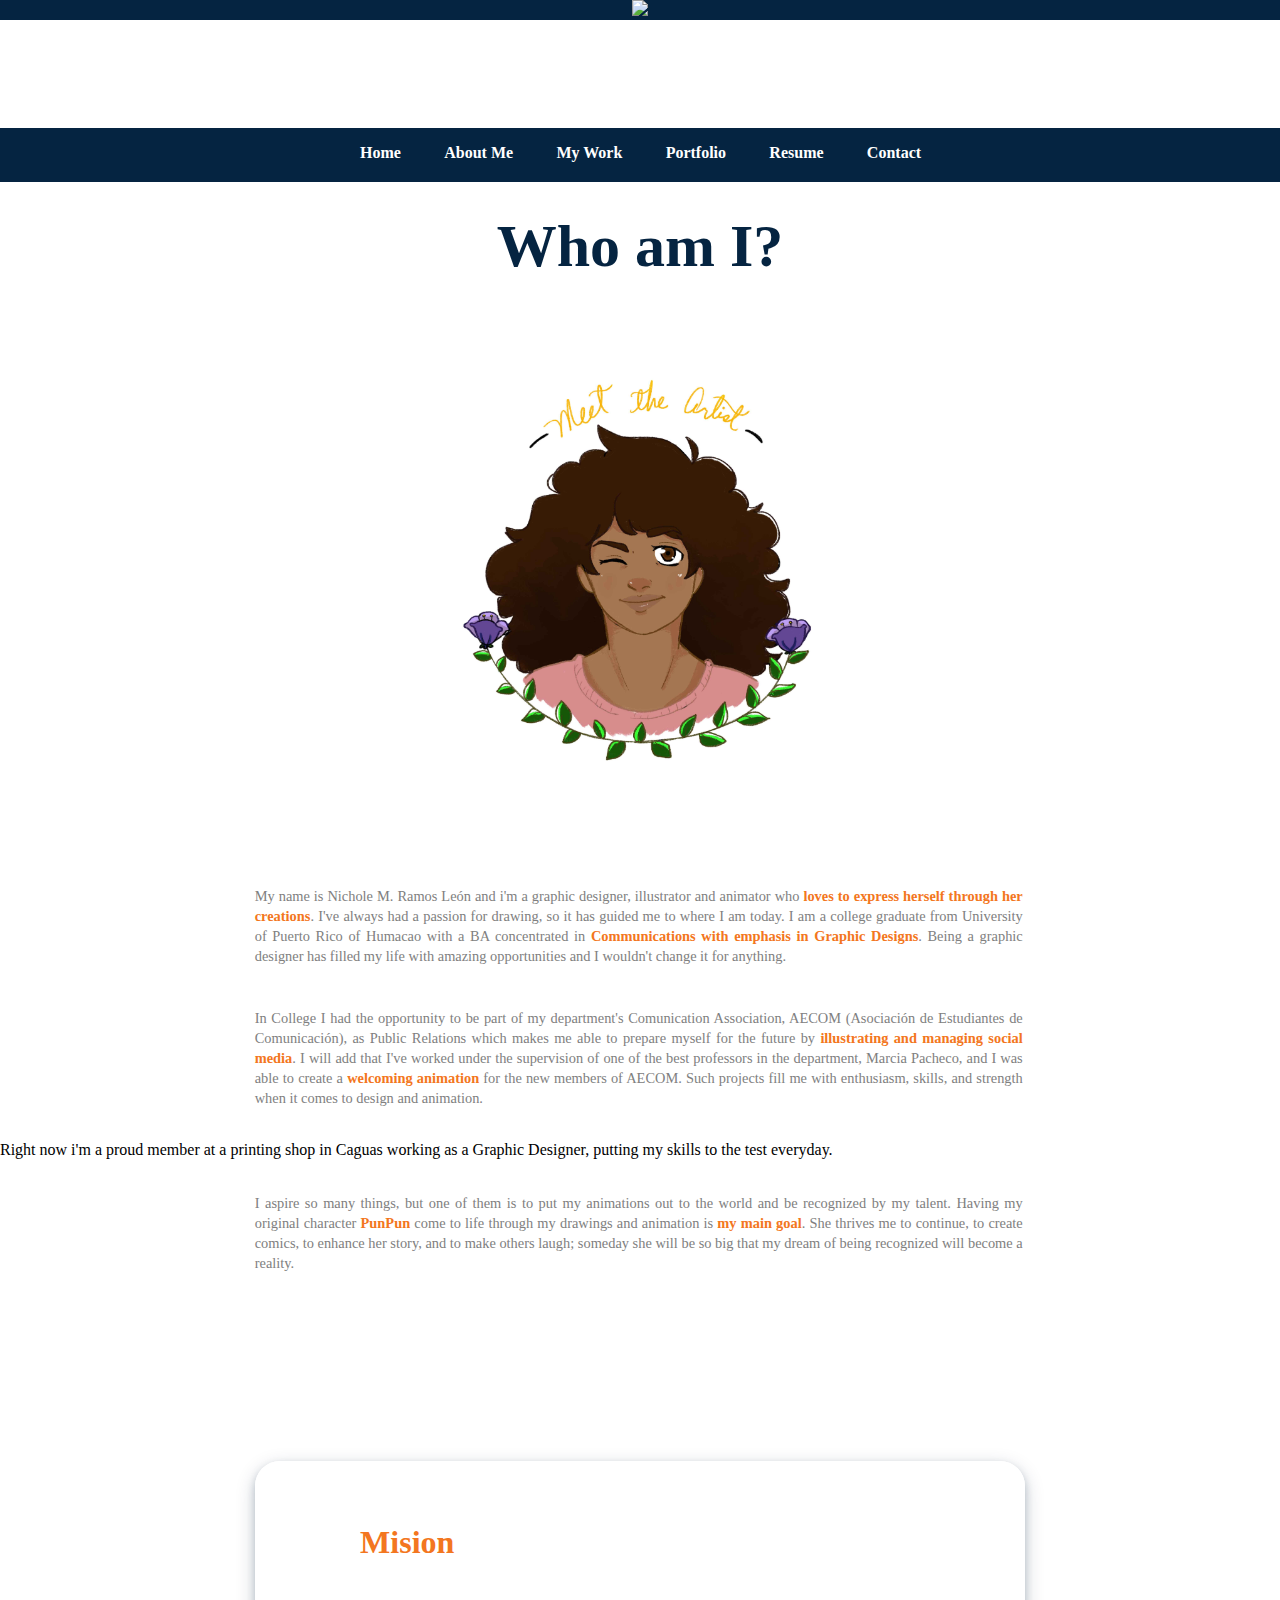
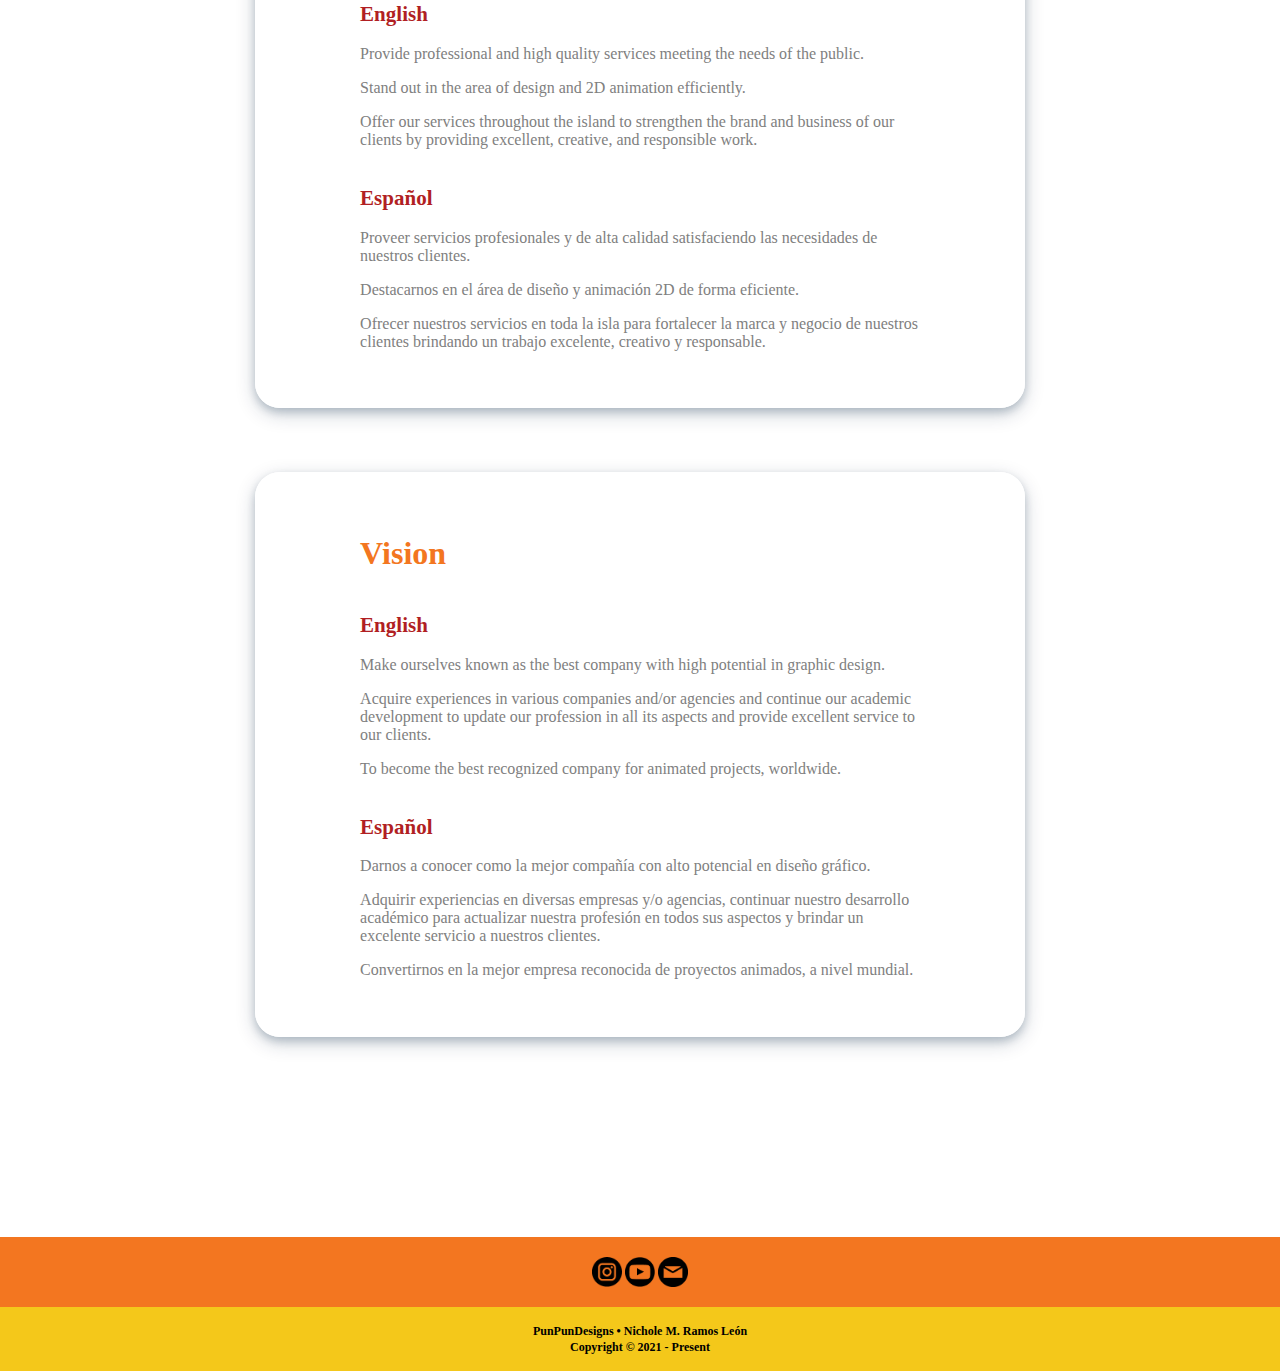
==== about-me.html @ 99d3a45c "Update about-me.html" ====
<!DOCTYPE html>
<html>
<head>
    <meta charset="UTF-8">
    <meta name="viewport" content="width=device-width, initial-scale=1">
    <title>About Me</title>
    <script src="https://ajax.googleapis.com/ajax/libs/jquery/3.3.1/jquery.min.js"></script>
    
    <style>
    @import url('https://fonts.googleapis.com/css2?family=Passion+One:wght@700&display=swap');
@import url('https://fonts.googleapis.com/css2?family=Raleway&display=swap');

        @font-face {
         src: url(fonts/Mobile-Sans.ttf);
         font-family: mobile-sans;
     }
            @font-face {
         src: url(fonts/CalSans-SemiBold.otf);
         font-family: calsans;
     }
            @font-face {
         src: url(fonts/PoetsenOne-Regular.ttf);
         font-family: poetsenone;
     }

/*red= #b11f23
orange= #f37620
yellow= #f4c81a
blue= #052441
bone white= #efebe1
black= #000000
*/



$desktop: 1200px; // col-xl
$laptop: 992px;// col-lg
$tablet: 768px; // md
$phone: 480px; // sm



{box-sizing: border-box;}
body {margin: 0;}


/*PHONE MENU*/




.container {
	position: relative;
	padding: 100px;
}

nav {
	position: fixed;
	z-index: 10;
	left: 0;
	right: 0;
	top: 0;
	font-family: 'Montserrat', sans-serif;
	padding: 0 10%;
    margin-top: 128px;
	height: 54px;
	background-color: #052441;
}



@media(min-width: 768px) {
    
.headerlogo {background-color: #052441;}    
    
    
nav {
    position:absolute;
   }
    
    #nav-toggle {
	position: absolute;
	top: -200px; 
}
}

nav .logo {
	float: left;
	width: 40%;
	height: 100%;
	display: flex;
	align-items: center;
	font-size: 24px;
	color: #fff;
}
nav .links {

    text-align:center;
}
nav .links li {
	    display:inline;
   margin-right: 29px;
    padding-right: 1%;
}
        
        @media screen and (max-width: 820px){        
nav .links li {
	    display:inline;
   margin-right: 29px;
    padding-right: 0%;
}
        }
nav .links a {

	font-size: 16px;
	font-weight: bold;
	color: #fff;
	text-decoration: none;
    font-family: mobile-sans;
    text-align: center;
    display:inline-block;
    padding: 0;
}



nav a:hover {color: #fdc516}
nav a:active {color: #b11f23}

@media screen and (max-width: 768px) {
        
.headerlogo {display: none;}    
    
    nav {background-image: url(imagenes/PunPunArtz-Logo-White.png);
        background-position: top;
                background-repeat: no-repeat;
        background-size:contain;
                
    top: -128px;}
    
    
    nav .links {
	
	
	margin: 0;
	width: 500px;
	height: 100%;
	display: flex;
	justify-content: space-around;
	align-items: center;
}
nav .links li {
	list-style: none;
    
}
nav .links a {

	padding: ;
	font-size: 16px;
	font-weight: bold;
	color: #fff;
	text-decoration: none;
    font-family: 'Raleway', sans-serif;
    text-align: center;
    
    
}
    
nav a:hover {color: #fdc516}
nav a:active {color: #947eba}

    
    #nav-toggle {
	position: absolute;
	top: -100px;
}
nav .icon-burger {
	display: none;
	position: absolute;
	right: 5%;
	top: 50%;
	transform: translateY(-50%);
}
nav .icon-burger .line {
	width: 30px;
	height: 5px;
	background-color: #fff;
	margin: 5px;
	border-radius: 3px;
	transition: all .3s ease-in-out;
}
    
    
	nav .logo {
		float: none;
		width: auto;
		justify-content: center;
	}
	nav .links {
		float: none;
		position: fixed;
		z-index: 9;
		left: 0;
		right: 0;
		top: 54px;
		bottom: 100%;
		width: auto;
		height: auto;
		flex-direction: column;
		justify-content: space-evenly;
		background-color: rgba(0,0,0,.8);
		overflow: hidden;
		box-sizing: border-box;
		transition: all .5s ease-in-out;
        font-family: 'Raleway', sans-serif;
	}
	nav .links a {
		font-size: 20px;
        font-family: 'Raleway', sans-serif;
	}
	nav :checked ~ .links {
		bottom: 0;
	}
	nav .icon-burger {
		display: block;
	}
	nav :checked ~ .icon-burger .line:nth-child(1) {
		transform: translateY(10px) rotate(225deg);
	}
	nav :checked ~ .icon-burger .line:nth-child(3) {
		transform: translateY(-10px) rotate(-225deg);
	}
	nav :checked ~ .icon-burger .line:nth-child(2) {
		opacity: 0;
	}
	
}



.mv {
    border-style: solid;
    border-color: white;
    box-shadow: 0 4px 8px 0 rgba(5, 36, 65, 0.2), 0 6px 20px 0 rgba(5, 36, 65, 0.2);
     border-radius: 25px;
    padding: 3% 8%;
    margin: 5% 19.9%;  
        }

.mv h1 {
      font-family: poetsenone;
    color: #f37620;
        }
        

.mv h2 {
      font-family: calsans;
    color: #b11f23;
    font-size: 21px;
    padding-top: 20px;
        }        

.mv p {
    font-family: mobile-sans;
    color:gray;
        }




/**************************/


/*LAPTOP SIZE*/




/*PHONE SIZE*/

@media screen and (max-width: 768px) {
      
    .header {padding-top: 22%;} 

    
    .column {
    width: 100%;
  }

    
    .home-h1 {font-size: 115%;
    padding: 2% auto;}
    
    
    .home-info p {margin-top: 20px;}
    
    .about-me p {width: 100%;
    font-size: 200%;
        padding: 10%;
    }
    
  
 
    
}

/**************************/






/*ABOUT ME*/


.about-me {margin-bottom: 180px;}

.about-me p {color: gray;
font-family: mobile-sans;
font-size: 90%;
margin: 2% 19.9%;
padding: 8px 0px;
line-height: 20px;
width: 60%;
text-align: justify;}

.about-me-picture {text-align: center;}

.about-me-h1 {color: #052441;
text-align: center;
font-family: poetsenone;
font-size: 30px;
    margin: 15% auto 50px auto;}


            
.footer0 {background-color: #f37620;
                    color: black;
                    text-align:center;
                    padding: 20px 0px;
                    margin-top: 200px;
                    background-image: none;
                    font-family: 'Raleway', sans-serif;
                    font-weight: bold;
                    font-size: 12px;
                    line-height: 4px;
                    
                   }

 .footer {background-color: #f4c81a;
                    color: black;
                    text-align:center;
                    padding: 10px 0px;
                  
                    background-image: none;
                    font-family: mobile-sans;
                    font-weight: bold;
                    font-size: 12px;
                    line-height: 4px;
                   }
    </style>
    
    </head>
    
    <body>
    
        
   <center><div class="headerlogo">
    <img src="imagenes/PunPunDesigns%20Logo%20Oficial-white%20edge.png"  height="130"
           onContextMenu="alert('This image is copyrighted&copy; by Nichole M. Ramos León\nDo not Download.');return false;">   
       </div></center>
       
       
      <nav>
	<input id="nav-toggle" type="checkbox">

	<ul class="links">
		          <li><a href="index.html" class="on">Home</a> </li>
                <li><a href="about-me.html">About Me</a></li>
                <li><a href="my-work.html">My Work</a></li>
                <li><a href="portfolio-graphic-designs.html">Portfolio</a></li>
                 <li><a href="resume.html">Resume</a></li>
                <li><a href="https://punpunartz.wixsite.com/contact">Contact</a></li>
        </ul>
	<label for="nav-toggle" class="icon-burger">
		<div class="line"></div>
		<div class="line"></div>
		<div class="line"></div>
	</label>
</nav>
        
        <div class="about-me-h1"><h1>Who am I?</h1></div>
        
        <center><div class="about-me-picture"><img src="imagenes/about-me.jpg" width="400" alt="Meet the Artist"
 onContextMenu="alert('This image is copyrighted&copy; by Nichole M. Ramos León\nDo not Download.');return false;"></div></center>

        
        <div class="about-me">
            <p>My name is Nichole M. Ramos León and i'm a graphic designer, illustrator and animator who <span style="color: #f37620"><b>loves to express herself through her creations</b></span>. I've always had a passion for drawing, so it has guided me to where I am today. I am a college graduate from University of Puerto Rico of Humacao with a BA concentrated in <span style="color: #f37620"><b>Communications with emphasis in Graphic Designs</b></span>. Being a graphic designer has filled my life with amazing opportunities and I wouldn't change it for anything. </p>
            
            <p>In College I had the opportunity to be part of my department's Comunication Association, AECOM (Asociación de Estudiantes de Comunicación), as Public Relations which makes me able to prepare myself for the future by <span style="color: #f37620"><b>illustrating and managing social media</b></span>. I will add that I've worked under the supervision of one of the best professors in the department, Marcia Pacheco, and I was able to create a <span style="color: #f37620"><b>welcoming animation</b></span> for the new members of AECOM. Such projects fill me with enthusiasm, skills, and strength when it comes to design and animation.</p> Right now i'm a proud member at a printing shop in Caguas working as a Graphic Designer, putting my skills to the test everyday.
            
            <p>I aspire so many things, but one of them is to put my animations out to the world and be recognized by my talent. Having my original character <span style="color: #f37620"><b>PunPun</b></span> come to life through my drawings and animation is <span style="color: #f37620"><b>my main goal</b></span>. She thrives me to continue, to create comics, to enhance her story, and to make others laugh; someday she will be so big that my dream of being recognized will become a reality.</p>
        </div>
        
        
        <div class="mv">
        <h1>Mision</h1>
        <h2>English</h2>    
            <p>Provide professional and high quality services meeting the needs of the public.</p><p> Stand out in the area of design and 2D animation efficiently.</p><p> Offer our services throughout the island to strengthen the brand and business of our clients by providing excellent, creative, and responsible work.</p>    
             <h2>Español</h2>
            <p>Proveer servicios profesionales y de alta calidad satisfaciendo las necesidades de nuestros clientes.</p><p>Destacarnos en el área de diseño y animación 2D de forma eficiente.</p><p> Ofrecer nuestros servicios en toda la isla para fortalecer la marca y negocio de nuestros clientes brindando un trabajo excelente, creativo y responsable.</p>

        </div>
        
         <div class="mv">
        <h1>Vision</h1> 
             <h2>English</h2>  
             <p>Make ourselves known as the best company with high potential in graphic design.</p><p> Acquire experiences in various companies and/or agencies and continue our academic development to update our profession in all its aspects and provide excellent service to our clients. </p><p>To become the best recognized company for animated projects, worldwide.</p>    
              <h2>Español</h2>  
             <p>Darnos a conocer como la mejor compañía con alto potencial en diseño gráfico.</p><p> Adquirir experiencias en diversas empresas y/o agencias, continuar nuestro desarrollo académico para actualizar nuestra profesión en todos sus aspectos y brindar un excelente servicio a nuestros clientes.</p><p> Convertirnos en la mejor empresa reconocida de proyectos animados, a nivel mundial.
</p>
        </div>

        
        
         <script type="text/javascript">
	
$(document).ready(function() {
	$('body').bind('cut copy paste', function (e) {
		e.preventDefault();
	})
    
	$("body").on("contextmenu", function(e) {
		return false;
        
        
	})
})

</script>       
 
        
            
         <div class="footer0">
             <div class="column0">
                 <a href="https://www.instagram.com/punpunartz/"><img src="imagenes/instagram-1.png" style="width: 30px"></a>
                  <a href="https://www.youtube.com/channel/UCktCD2w2sGtgmx38X9Kzvmw?view_as=subscriber"><img src="imagenes/youtube-symbol-1.png" style="width: 30px" ></a>
                  <a href="mailto:punpundesignspr@gmail.com"><img src="imagenes/email-symbol.png" style="width: 30px"></a>
             </div>
            </div>
            
        <div class="footer"><p>PunPunDesigns • Nichole M. Ramos León</p>
                <p>Copyright © 2021 - Present</p></div>
        
       
    </body>
    </html>
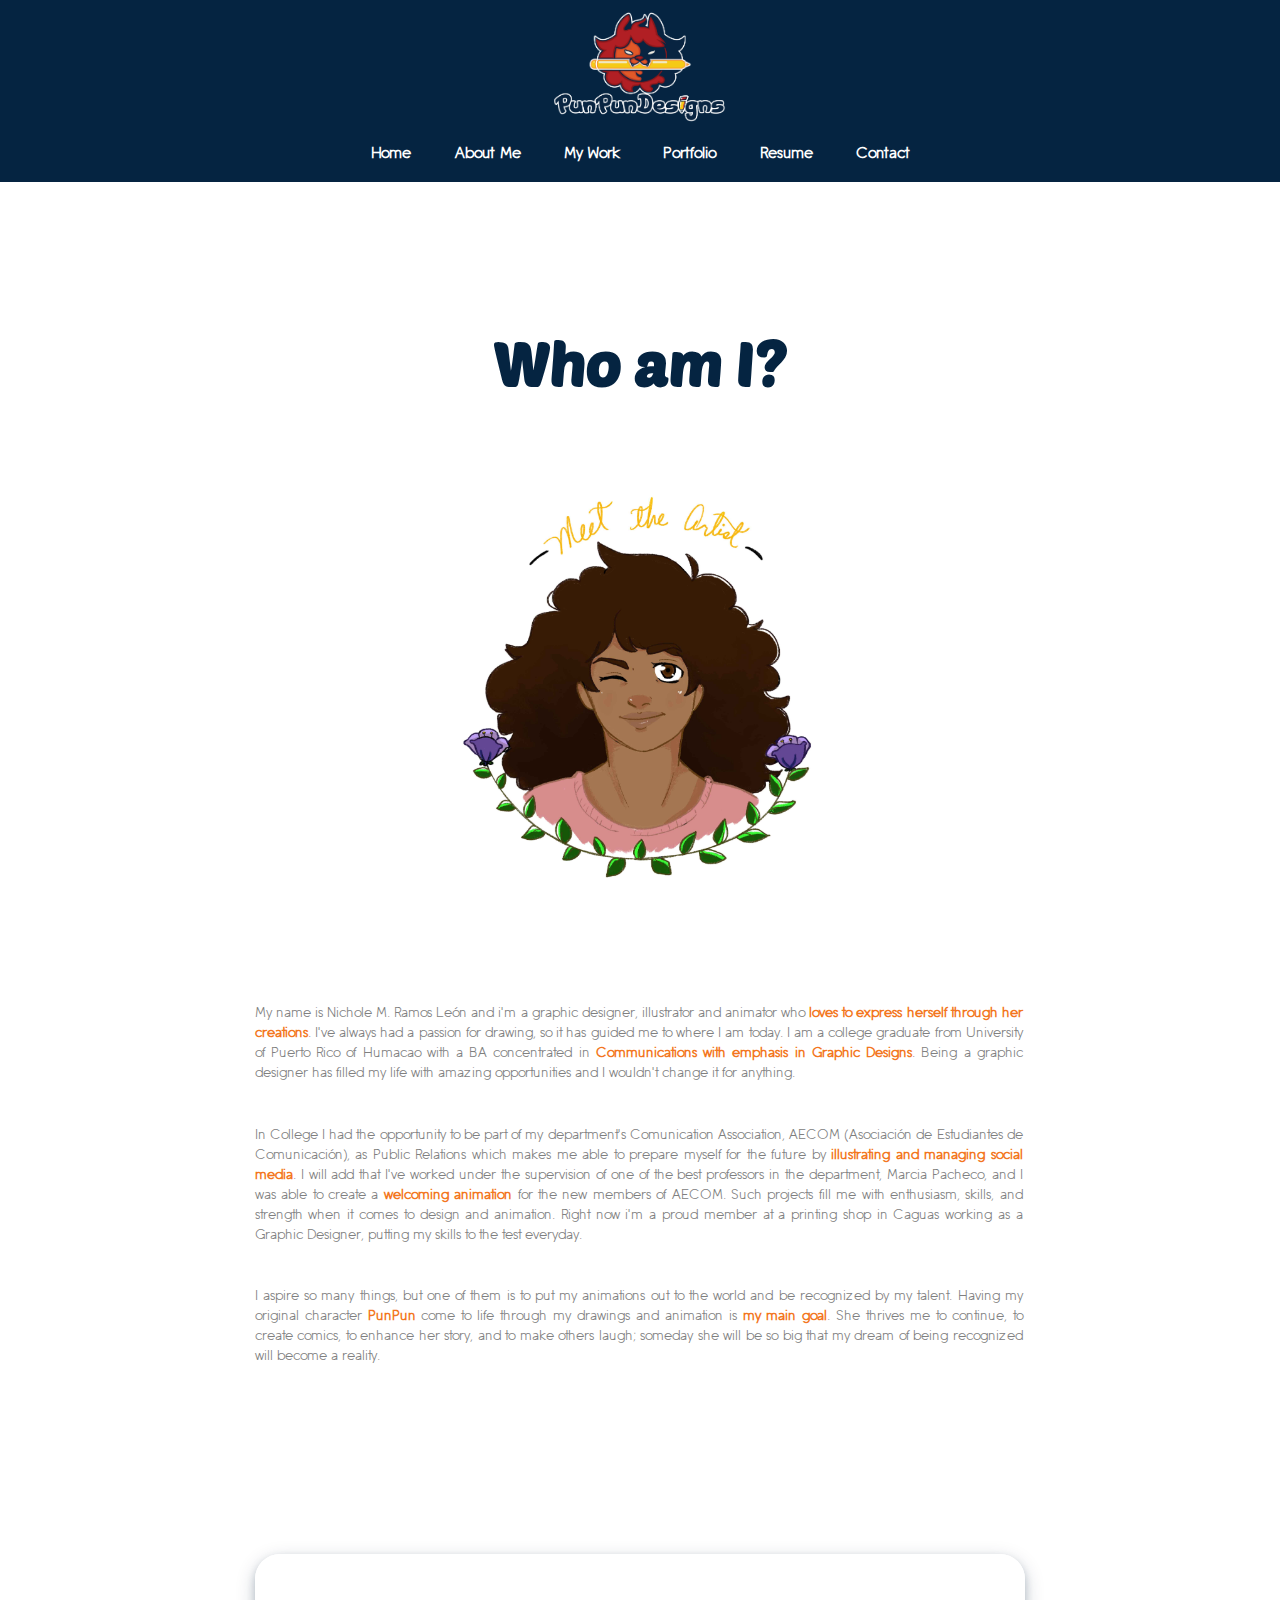
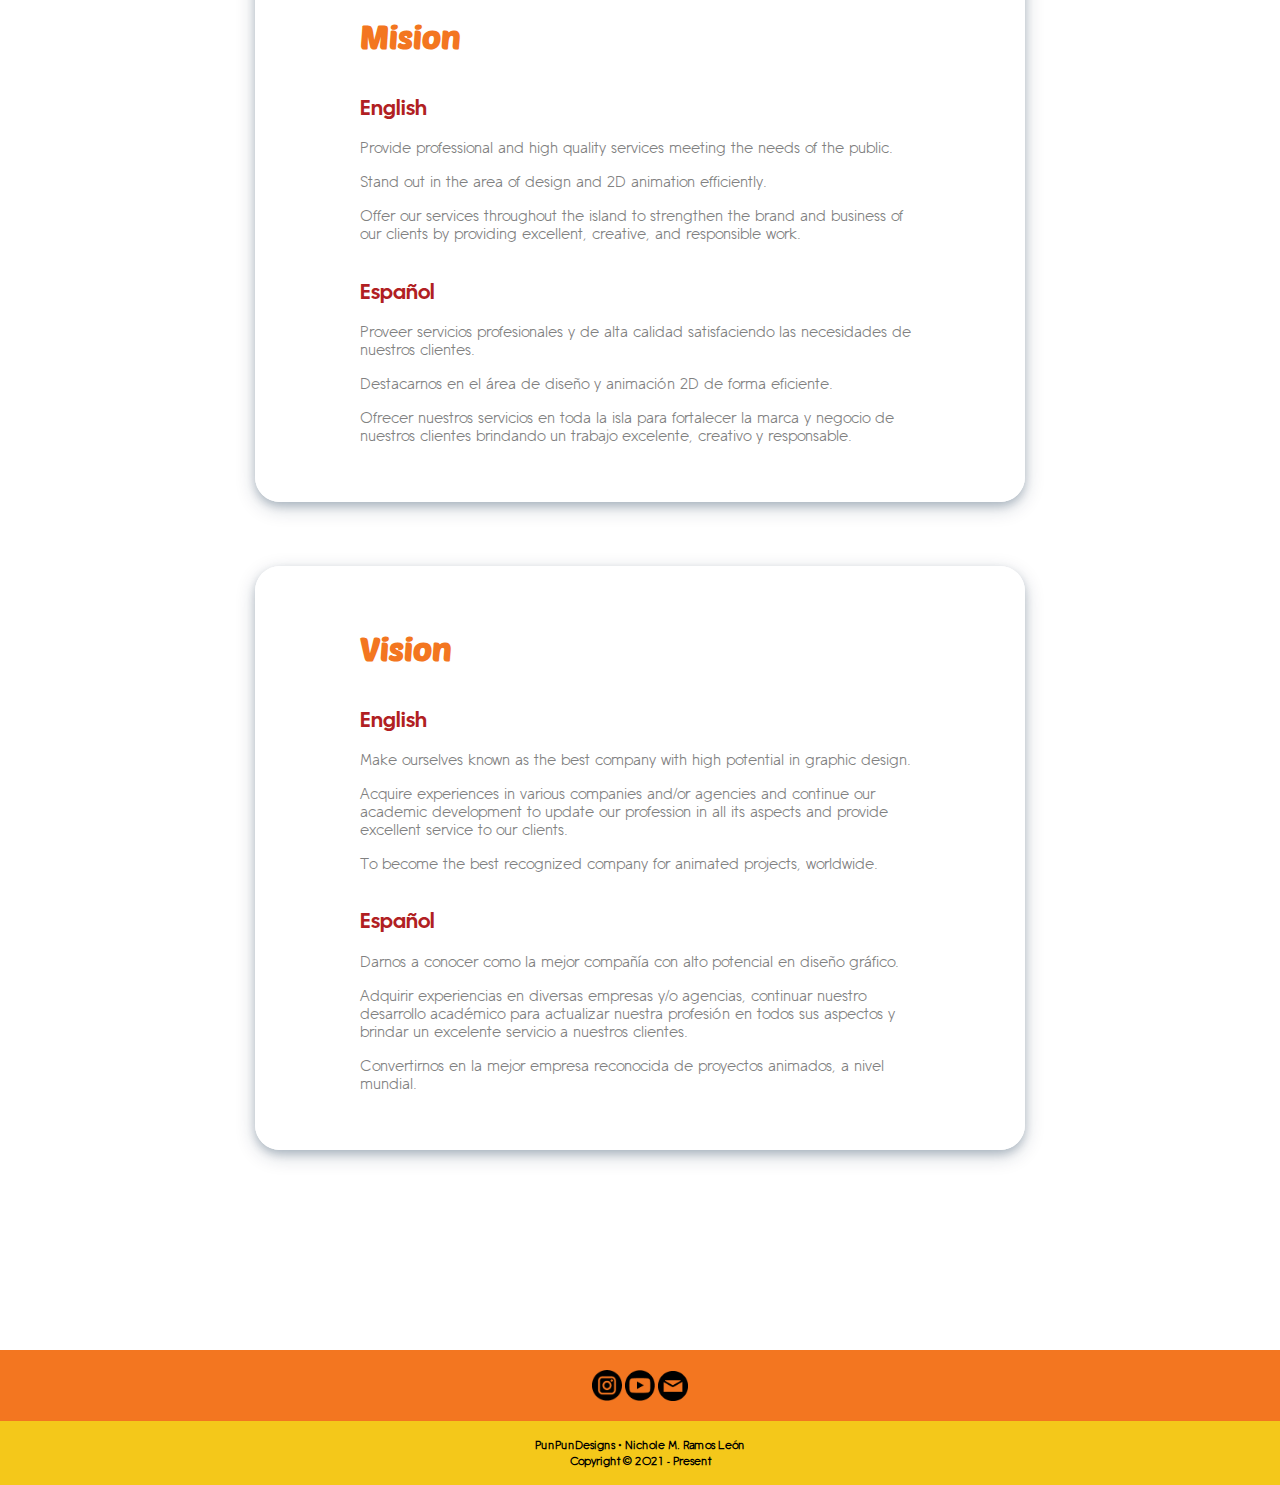
==== commit 37c6d519: "Update about-me.html" ====
--- a/about-me.html
+++ b/about-me.html
@@ -399,8 +399,8 @@
         <div class="about-me">
             <p>My name is Nichole M. Ramos León and i'm a graphic designer, illustrator and animator who <span style="color: #f37620"><b>loves to express herself through her creations</b></span>. I've always had a passion for drawing, so it has guided me to where I am today. I am a college graduate from University of Puerto Rico of Humacao with a BA concentrated in <span style="color: #f37620"><b>Communications with emphasis in Graphic Designs</b></span>. Being a graphic designer has filled my life with amazing opportunities and I wouldn't change it for anything. </p>
             
-            <p>In College I had the opportunity to be part of my department's Comunication Association, AECOM (Asociación de Estudiantes de Comunicación), as Public Relations which makes me able to prepare myself for the future by <span style="color: #f37620"><b>illustrating and managing social media</b></span>. I will add that I've worked under the supervision of one of the best professors in the department, Marcia Pacheco, and I was able to create a <span style="color: #f37620"><b>welcoming animation</b></span> for the new members of AECOM. Such projects fill me with enthusiasm, skills, and strength when it comes to design and animation.</p> Right now i'm a proud member at a printing shop in Caguas working as a Graphic Designer, putting my skills to the test everyday.
-            
+            <p>In College I had the opportunity to be part of my department's Comunication Association, AECOM (Asociación de Estudiantes de Comunicación), as Public Relations which makes me able to prepare myself for the future by <span style="color: #f37620"><b>illustrating and managing social media</b></span>. I will add that I've worked under the supervision of one of the best professors in the department, Marcia Pacheco, and I was able to create a <span style="color: #f37620"><b>welcoming animation</b></span> for the new members of AECOM. Such projects fill me with enthusiasm, skills, and strength when it comes to design and animation. Right now i'm a proud member at a printing shop in Caguas working as a Graphic Designer, putting my skills to the test everyday.
+            </p> 
             <p>I aspire so many things, but one of them is to put my animations out to the world and be recognized by my talent. Having my original character <span style="color: #f37620"><b>PunPun</b></span> come to life through my drawings and animation is <span style="color: #f37620"><b>my main goal</b></span>. She thrives me to continue, to create comics, to enhance her story, and to make others laugh; someday she will be so big that my dream of being recognized will become a reality.</p>
         </div>
         
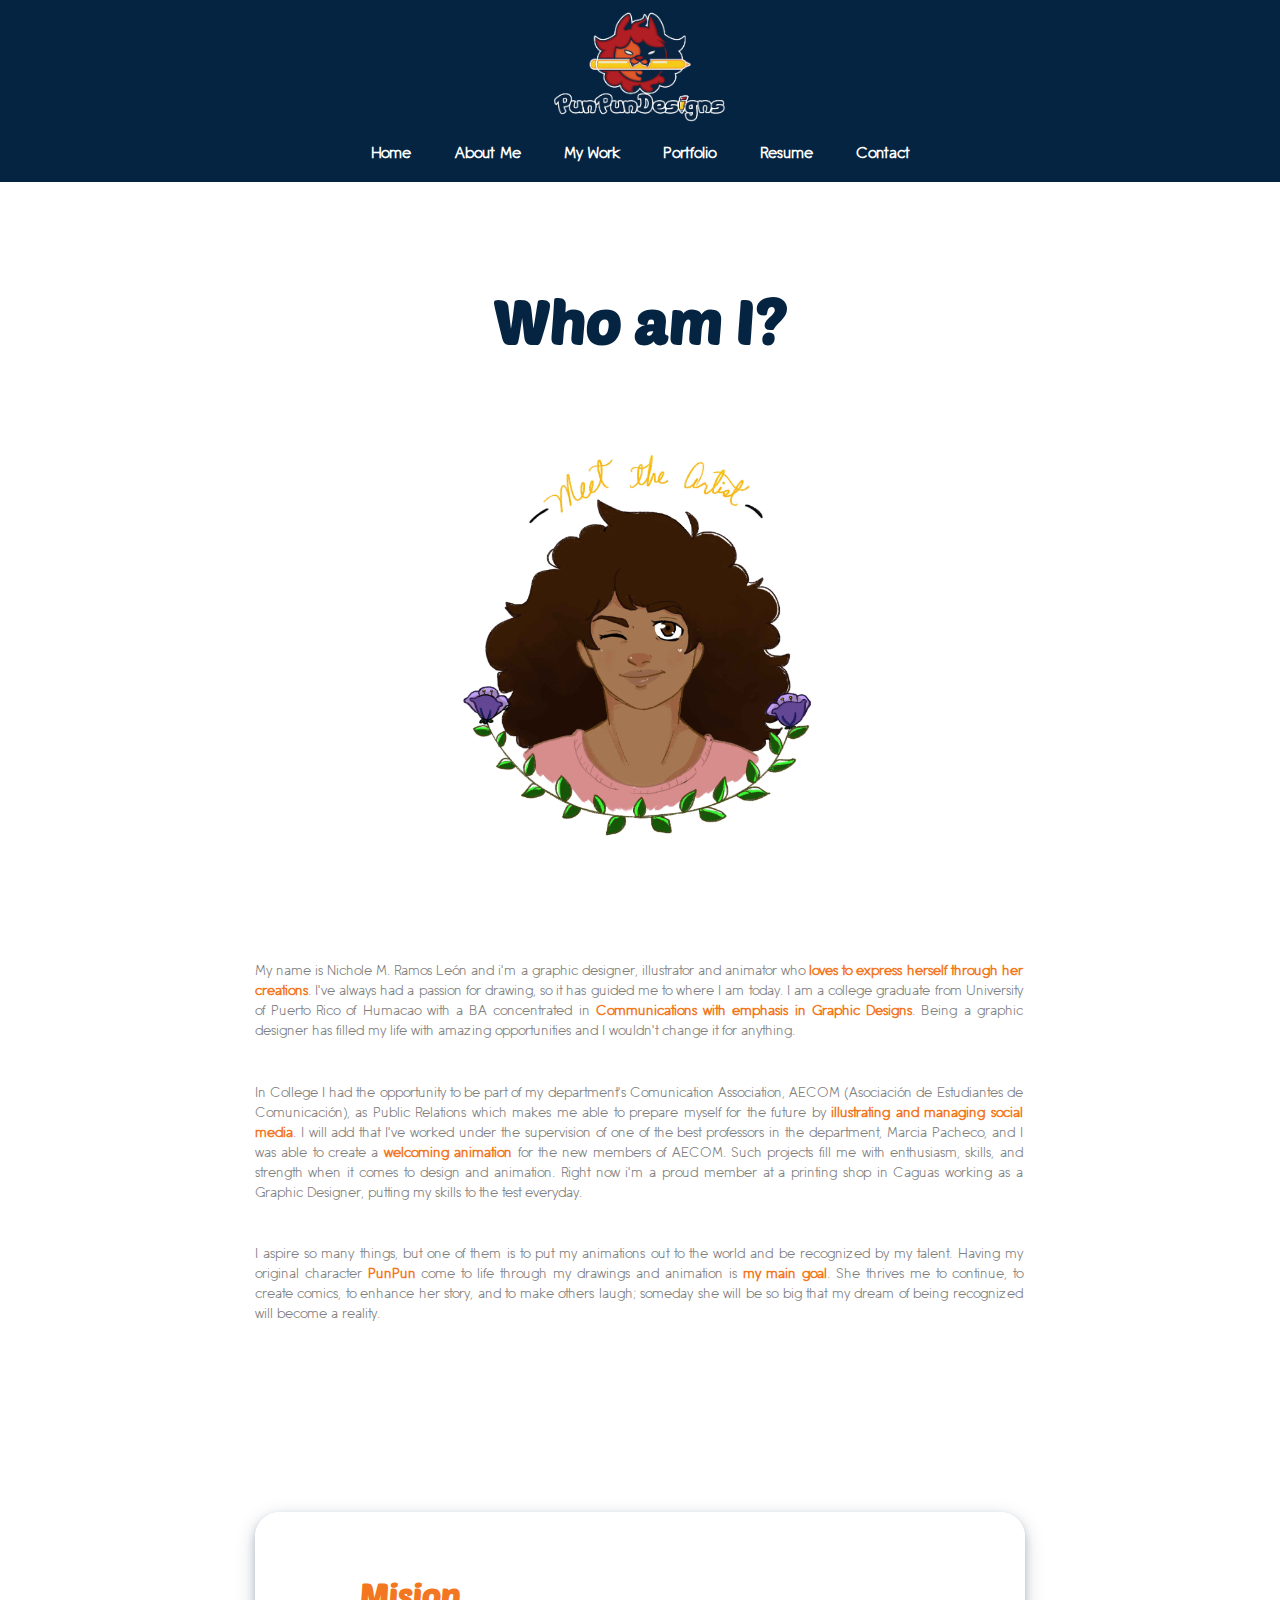
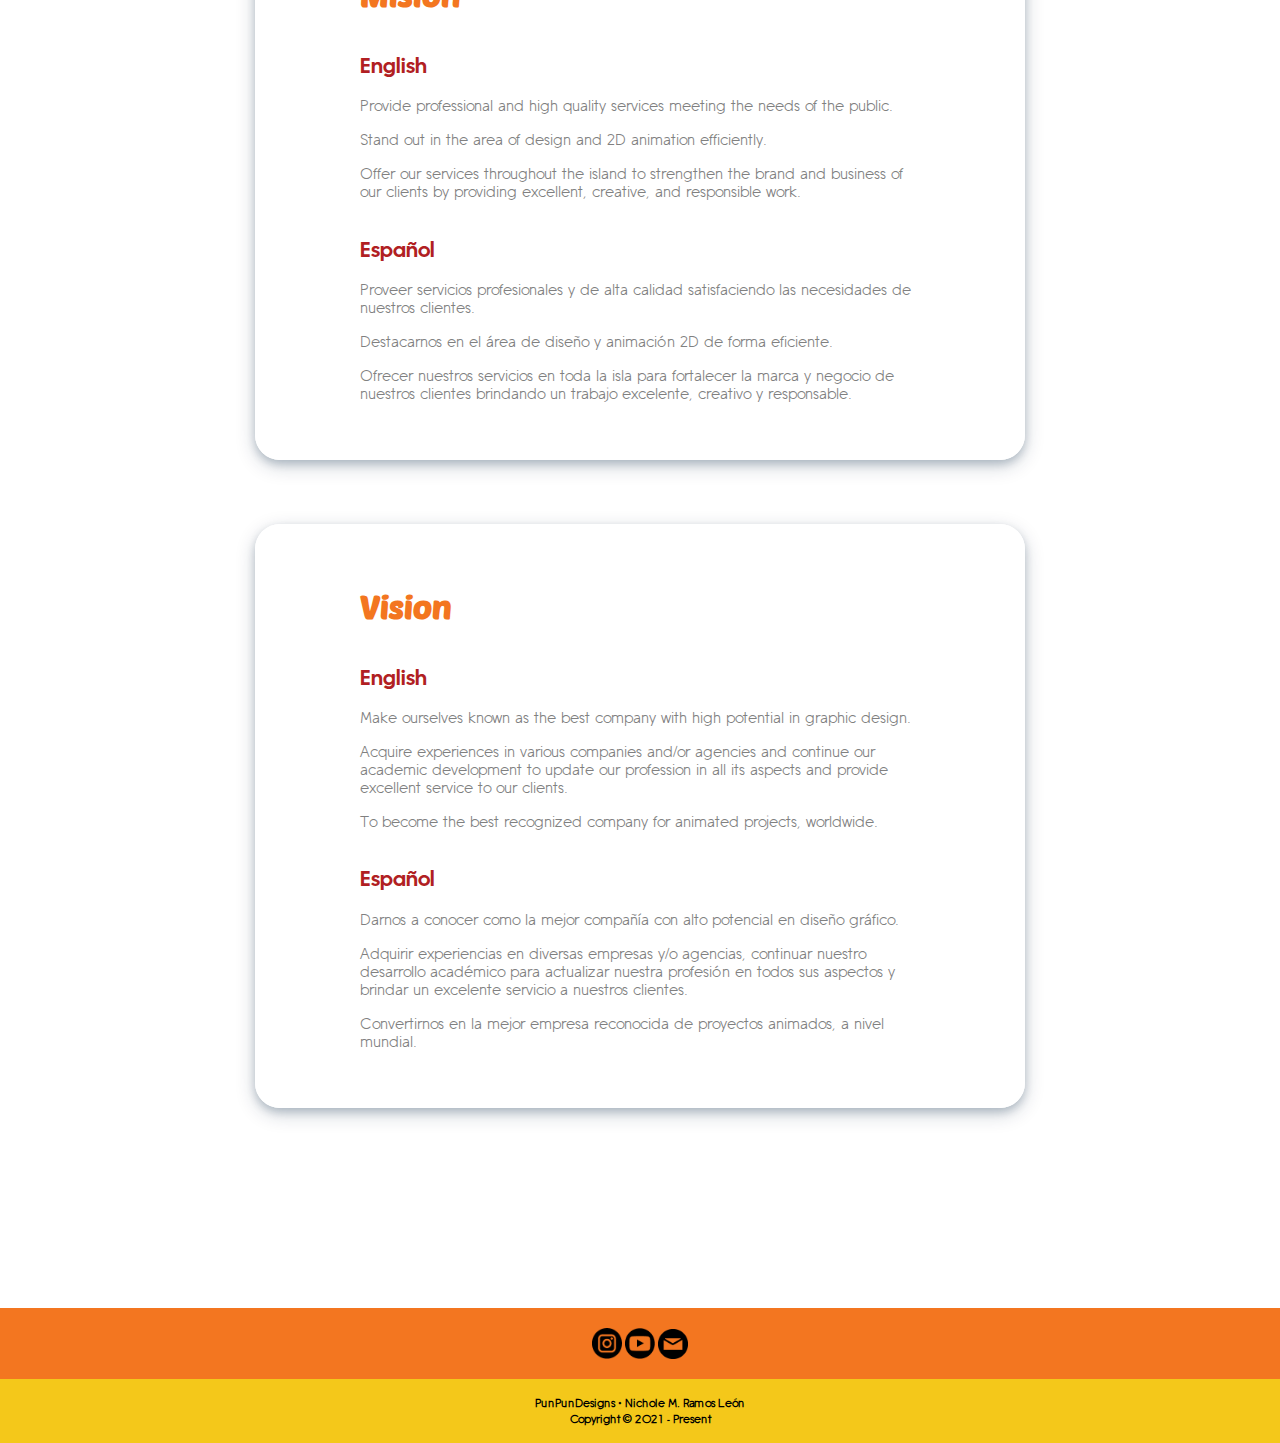
==== commit 5d9186dc: "Update about-me.html" ====
--- a/about-me.html
+++ b/about-me.html
@@ -131,7 +131,7 @@
         
 .headerlogo {display: none;}    
     
-    nav {background-image: url(imagenes/PunPunArtz-Logo-White.png);
+    nav {background-image: url(imagenes/PunPundesigns-Logo-White.png);
         background-position: top;
                 background-repeat: no-repeat;
         background-size:contain;
@@ -160,14 +160,14 @@
 	font-weight: bold;
 	color: #fff;
 	text-decoration: none;
-    font-family: 'Raleway', sans-serif;
+    font-family: mobile-sans;
     text-align: center;
     
     
 }
     
 nav a:hover {color: #fdc516}
-nav a:active {color: #947eba}
+nav a:active {color: #b11f23}
 
     
     #nav-toggle {
@@ -212,11 +212,11 @@
 		overflow: hidden;
 		box-sizing: border-box;
 		transition: all .5s ease-in-out;
-        font-family: 'Raleway', sans-serif;
+        font-family: mobile-sans;
 	}
 	nav .links a {
 		font-size: 20px;
-        font-family: 'Raleway', sans-serif;
+        font-family: mobile-sans;
 	}
 	nav :checked ~ .links {
 		bottom: 0;
@@ -331,7 +331,7 @@
 text-align: center;
 font-family: poetsenone;
 font-size: 30px;
-    margin: 15% auto 50px auto;}
+    margin: 150px auto 50px auto;}
 
 
             
@@ -399,8 +399,8 @@
         <div class="about-me">
             <p>My name is Nichole M. Ramos León and i'm a graphic designer, illustrator and animator who <span style="color: #f37620"><b>loves to express herself through her creations</b></span>. I've always had a passion for drawing, so it has guided me to where I am today. I am a college graduate from University of Puerto Rico of Humacao with a BA concentrated in <span style="color: #f37620"><b>Communications with emphasis in Graphic Designs</b></span>. Being a graphic designer has filled my life with amazing opportunities and I wouldn't change it for anything. </p>
             
-            <p>In College I had the opportunity to be part of my department's Comunication Association, AECOM (Asociación de Estudiantes de Comunicación), as Public Relations which makes me able to prepare myself for the future by <span style="color: #f37620"><b>illustrating and managing social media</b></span>. I will add that I've worked under the supervision of one of the best professors in the department, Marcia Pacheco, and I was able to create a <span style="color: #f37620"><b>welcoming animation</b></span> for the new members of AECOM. Such projects fill me with enthusiasm, skills, and strength when it comes to design and animation. Right now i'm a proud member at a printing shop in Caguas working as a Graphic Designer, putting my skills to the test everyday.
-            </p> 
+            <p>In College I had the opportunity to be part of my department's Comunication Association, AECOM (Asociación de Estudiantes de Comunicación), as Public Relations which makes me able to prepare myself for the future by <span style="color: #f37620"><b>illustrating and managing social media</b></span>. I will add that I've worked under the supervision of one of the best professors in the department, Marcia Pacheco, and I was able to create a <span style="color: #f37620"><b>welcoming animation</b></span> for the new members of AECOM. Such projects fill me with enthusiasm, skills, and strength when it comes to design and animation. Right now i'm a proud member at a printing shop in Caguas working as a Graphic Designer, putting my skills to the test everyday.</p>
+            
             <p>I aspire so many things, but one of them is to put my animations out to the world and be recognized by my talent. Having my original character <span style="color: #f37620"><b>PunPun</b></span> come to life through my drawings and animation is <span style="color: #f37620"><b>my main goal</b></span>. She thrives me to continue, to create comics, to enhance her story, and to make others laugh; someday she will be so big that my dream of being recognized will become a reality.</p>
         </div>
         
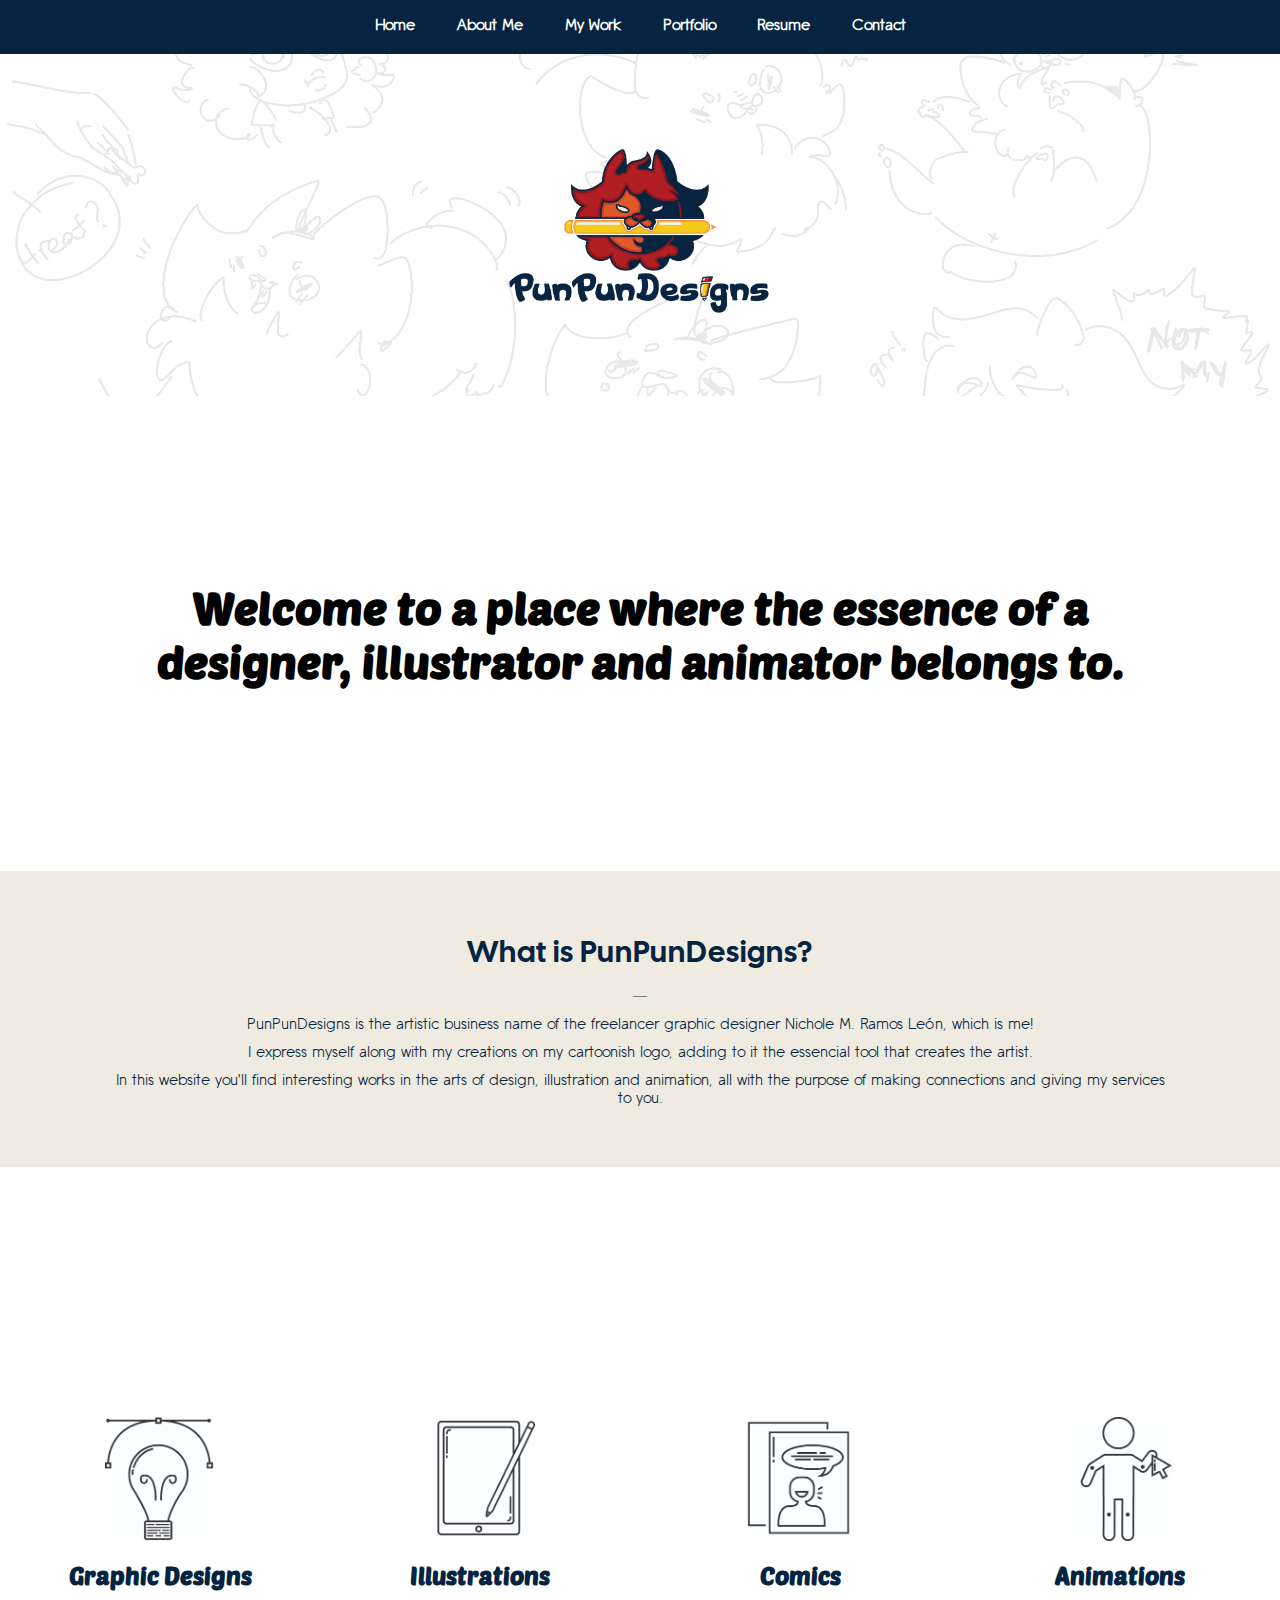
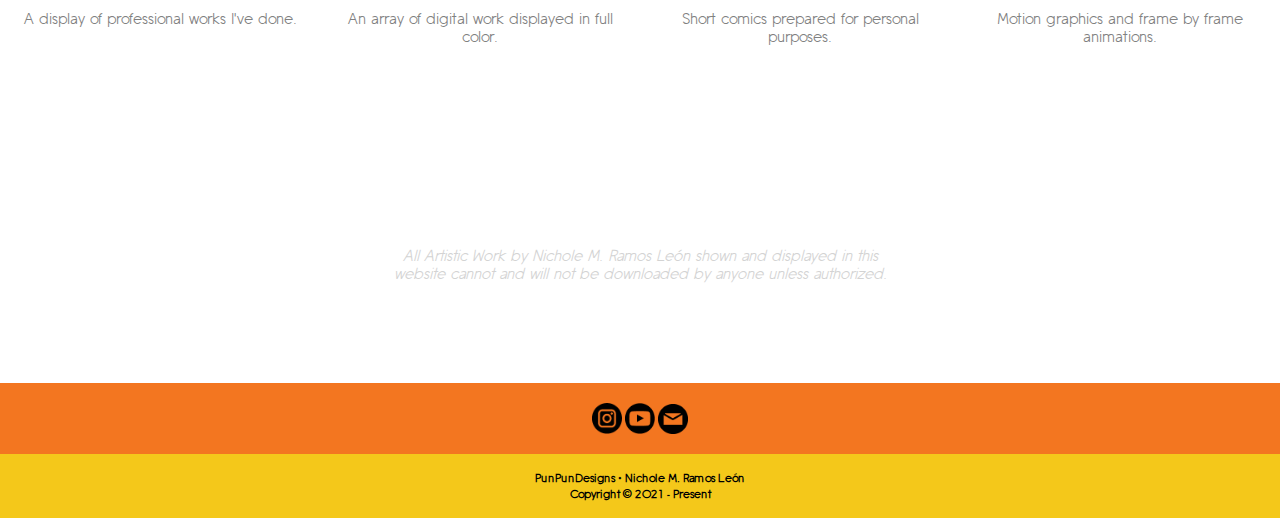
==== commit 26b25a84: "Update about-me.html" ====
--- a/about-me.html
+++ b/about-me.html
@@ -1,16 +1,13 @@
 <!DOCTYPE html>
 <html>
-<head>
-    <meta charset="UTF-8">
-    <meta name="viewport" content="width=device-width, initial-scale=1">
-    <title>About Me</title>
-    <script src="https://ajax.googleapis.com/ajax/libs/jquery/3.3.1/jquery.min.js"></script>
-    
-    <style>
-    @import url('https://fonts.googleapis.com/css2?family=Passion+One:wght@700&display=swap');
-@import url('https://fonts.googleapis.com/css2?family=Raleway&display=swap');
-
-        @font-face {
+    
+    <head>
+         <meta charset="UTF-8">
+        <meta name="viewport" content="width=device-width, initial-scale=1">
+        <title>Home</title>
+        <script src="https://ajax.googleapis.com/ajax/libs/jquery/3.3.1/jquery.min.js"></script>
+        <style>
+             @font-face {
          src: url(fonts/Mobile-Sans.ttf);
          font-family: mobile-sans;
      }
@@ -23,6 +20,9 @@
          font-family: poetsenone;
      }
 
+        @import url('https://fonts.googleapis.com/css2?family=Passion+One:wght@700&display=swap');
+@import url('https://fonts.googleapis.com/css2?family=Raleway&display=swap');
+          
 /*red= #b11f23
 orange= #f37620
 yellow= #f4c81a
@@ -46,9 +46,6 @@
 
 /*PHONE MENU*/
 
-
-
-
 .container {
 	position: relative;
 	padding: 100px;
@@ -59,8 +56,8 @@
 	z-index: 10;
 	left: 0;
 	right: 0;
-	top: 0;
-	font-family: 'Montserrat', sans-serif;
+	top: -128px;
+	font-family: calsans;
 	padding: 0 10%;
     margin-top: 128px;
 	height: 54px;
@@ -71,7 +68,7 @@
 
 @media(min-width: 768px) {
     
-.headerlogo {background-color: #052441;}    
+.headerlogo {background-color: black;}    
     
     
 nav {
@@ -135,7 +132,7 @@
         background-position: top;
                 background-repeat: no-repeat;
         background-size:contain;
-                
+                 background-size: 35%;
     top: -128px;}
     
     
@@ -238,33 +235,108 @@
 
 
 
-.mv {
-    border-style: solid;
-    border-color: white;
-    box-shadow: 0 4px 8px 0 rgba(5, 36, 65, 0.2), 0 6px 20px 0 rgba(5, 36, 65, 0.2);
-     border-radius: 25px;
-    padding: 3% 8%;
-    margin: 5% 19.9%;  
-        }
-
-.mv h1 {
-      font-family: poetsenone;
-    color: #f37620;
-        }
-        
-
-.mv h2 {
-      font-family: calsans;
-    color: #b11f23;
-    font-size: 21px;
-    padding-top: 20px;
-        }        
-
-.mv p {
+
+
+
+
+           
+ .header {background-image: url(imagenes/punpun-doodles.png );
+                background-position: top;
+                background-repeat: no-repeat;
+                background-size:cover;
+                height: -200%;
+                text-align: center;
+                padding-top: 10%;}
+
+            .logo2 {float: center;
+              padding-bottom: 5%;
+          }
+
+
+
+
+
+
+
+.home-h1 {
+    font-family: poetsenone;
+        text-align: center;
+        padding: 9%;
+        font-size: 140%;
+       margin: 3%;}
+ 
+
+.home-info {background-color: #efebe1;
+padding:60px 6%;
+margin-bottom: 200px;}
+
+
+.home-info h2 {color: #052441;
+    font-family: calsans;
+    font-size: 30px;
+    text-align: center;
+    padding-top: 5px;
+    padding-bottom:5px;
+    margin: 0px;
+    letter-spacing: 1px}
+
+.home-info p {color: #052441;
     font-family: mobile-sans;
-    color:gray;
-        }
-
+    font-size: 100%;
+    text-align: center;
+    padding-bottom: ;
+    margin: 10px 3% 0px 3%;
+    line-height: px;}
+
+
+
+
+/* Create three equal columns that floats next to each other */
+.column {
+    text-align: center;
+    padding-bottom: 0px;
+    float: left;
+    width: 25%;
+   
+}
+
+
+        
+
+.column h2 {font-family: poetsenone;
+    color: #052441;
+}
+
+.column p {font-family: mobile-sans;
+color: gray;
+margin: 3%;}
+
+
+/* Clear floats after the columns */
+.row-home:after {
+  content: "";
+  display: table;
+  clear: both;
+     background-color: aqua;
+}
+
+
+
+.center {display: block;
+        margin-left: auto;
+        margin-right: auto;
+        margin-top: 50px;
+        width: 50%;}
+
+
+.disclaimer {font-family: mobile-sans;
+            color: lightgray;
+            margin-top: 15%;
+    margin-left: 10%;
+    margin-right: 10%;
+            padding: 0% 20%;
+            font-style: italic;
+            text-align: center;}
 
 
 
@@ -286,93 +358,60 @@
     .column {
     width: 100%;
   }
-
+    .column p {padding: 7%;}
     
     .home-h1 {font-size: 115%;
-    padding: 2% auto;}
-    
-    
-    .home-info p {margin-top: 20px;}
+    padding: 8% auto;}
+    
+    
+    .home-info p {margin-top: 20px;
+    padding-bottom: 3%;}
     
     .about-me p {width: 100%;
     font-size: 200%;
-        padding: 10%;
-    }
+    margin: 6% 19.9%;}
     
   
+ .disclaimer {padding: 0% 15%;}
+    
+}
+
+/**************************/
  
-    
-}
-
-/**************************/
-
-
-
-
-
-
-/*ABOUT ME*/
-
-
-.about-me {margin-bottom: 180px;}
-
-.about-me p {color: gray;
-font-family: mobile-sans;
-font-size: 90%;
-margin: 2% 19.9%;
-padding: 8px 0px;
-line-height: 20px;
-width: 60%;
-text-align: justify;}
-
-.about-me-picture {text-align: center;}
-
-.about-me-h1 {color: #052441;
-text-align: center;
-font-family: poetsenone;
-font-size: 30px;
-    margin: 150px auto 50px auto;}
-
-
             
 .footer0 {background-color: #f37620;
                     color: black;
                     text-align:center;
                     padding: 20px 0px;
-                    margin-top: 200px;
+                    margin-top: 100px;
                     background-image: none;
-                    font-family: 'Raleway', sans-serif;
+                    font-family: poetsenone;
                     font-weight: bold;
                     font-size: 12px;
                     line-height: 4px;
                     
                    }
 
+
  .footer {background-color: #f4c81a;
                     color: black;
                     text-align:center;
                     padding: 10px 0px;
-                  
+                    
                     background-image: none;
                     font-family: mobile-sans;
                     font-weight: bold;
                     font-size: 12px;
                     line-height: 4px;
                    }
-    </style>
-    
+        
+        </style>
+        
     </head>
     
     <body>
-    
-        
-   <center><div class="headerlogo">
-    <img src="imagenes/PunPunDesigns%20Logo%20Oficial-white%20edge.png"  height="130"
-           onContextMenu="alert('This image is copyrighted&copy; by Nichole M. Ramos León\nDo not Download.');return false;">   
-       </div></center>
-       
-       
-      <nav>
+
+        <nav>
 	<input id="nav-toggle" type="checkbox">
 
 	<ul class="links">
@@ -382,67 +421,74 @@
                 <li><a href="portfolio-graphic-designs.html">Portfolio</a></li>
                  <li><a href="resume.html">Resume</a></li>
                 <li><a href="https://punpunartz.wixsite.com/contact">Contact</a></li>
-        </ul>
+	</ul>
 	<label for="nav-toggle" class="icon-burger">
 		<div class="line"></div>
 		<div class="line"></div>
 		<div class="line"></div>
 	</label>
 </nav>
-        
-        <div class="about-me-h1"><h1>Who am I?</h1></div>
-        
-        <center><div class="about-me-picture"><img src="imagenes/about-me.jpg" width="400" alt="Meet the Artist"
- onContextMenu="alert('This image is copyrighted&copy; by Nichole M. Ramos León\nDo not Download.');return false;"></div></center>
-
-        
-        <div class="about-me">
-            <p>My name is Nichole M. Ramos León and i'm a graphic designer, illustrator and animator who <span style="color: #f37620"><b>loves to express herself through her creations</b></span>. I've always had a passion for drawing, so it has guided me to where I am today. I am a college graduate from University of Puerto Rico of Humacao with a BA concentrated in <span style="color: #f37620"><b>Communications with emphasis in Graphic Designs</b></span>. Being a graphic designer has filled my life with amazing opportunities and I wouldn't change it for anything. </p>
+
+        
+        
+        <div class="header">
+            <div class="logo2"> <img src="imagenes/PunPunDesigns%20Logo%20Oficial-01.png"  height="200"
+    onContextMenu="alert('This image is copyrighted&copy; by Nichole M. Ramos León\nDo not Download.');return false;"> </div>
+            </div>
+        
+        
+         
+    
+        <div class="home-h1">
+            <h1>Welcome to a place where the essence of a designer, illustrator and animator belongs to.</h1>
+        </div>
+        
+        
+        <div class="home-info">
+            <h2>What is PunPunDesigns?</h2>
+           
+            <p>—</p>
             
-            <p>In College I had the opportunity to be part of my department's Comunication Association, AECOM (Asociación de Estudiantes de Comunicación), as Public Relations which makes me able to prepare myself for the future by <span style="color: #f37620"><b>illustrating and managing social media</b></span>. I will add that I've worked under the supervision of one of the best professors in the department, Marcia Pacheco, and I was able to create a <span style="color: #f37620"><b>welcoming animation</b></span> for the new members of AECOM. Such projects fill me with enthusiasm, skills, and strength when it comes to design and animation. Right now i'm a proud member at a printing shop in Caguas working as a Graphic Designer, putting my skills to the test everyday.</p>
-            
-            <p>I aspire so many things, but one of them is to put my animations out to the world and be recognized by my talent. Having my original character <span style="color: #f37620"><b>PunPun</b></span> come to life through my drawings and animation is <span style="color: #f37620"><b>my main goal</b></span>. She thrives me to continue, to create comics, to enhance her story, and to make others laugh; someday she will be so big that my dream of being recognized will become a reality.</p>
-        </div>
-        
-        
-        <div class="mv">
-        <h1>Mision</h1>
-        <h2>English</h2>    
-            <p>Provide professional and high quality services meeting the needs of the public.</p><p> Stand out in the area of design and 2D animation efficiently.</p><p> Offer our services throughout the island to strengthen the brand and business of our clients by providing excellent, creative, and responsible work.</p>    
-             <h2>Español</h2>
-            <p>Proveer servicios profesionales y de alta calidad satisfaciendo las necesidades de nuestros clientes.</p><p>Destacarnos en el área de diseño y animación 2D de forma eficiente.</p><p> Ofrecer nuestros servicios en toda la isla para fortalecer la marca y negocio de nuestros clientes brindando un trabajo excelente, creativo y responsable.</p>
-
-        </div>
-        
-         <div class="mv">
-        <h1>Vision</h1> 
-             <h2>English</h2>  
-             <p>Make ourselves known as the best company with high potential in graphic design.</p><p> Acquire experiences in various companies and/or agencies and continue our academic development to update our profession in all its aspects and provide excellent service to our clients. </p><p>To become the best recognized company for animated projects, worldwide.</p>    
-              <h2>Español</h2>  
-             <p>Darnos a conocer como la mejor compañía con alto potencial en diseño gráfico.</p><p> Adquirir experiencias en diversas empresas y/o agencias, continuar nuestro desarrollo académico para actualizar nuestra profesión en todos sus aspectos y brindar un excelente servicio a nuestros clientes.</p><p> Convertirnos en la mejor empresa reconocida de proyectos animados, a nivel mundial.
-</p>
-        </div>
-
-        
-        
-         <script type="text/javascript">
-	
-$(document).ready(function() {
-	$('body').bind('cut copy paste', function (e) {
-		e.preventDefault();
-	})
-    
-	$("body").on("contextmenu", function(e) {
-		return false;
-        
-        
-	})
-})
-
-</script>       
- 
-        
-            
+            <p>PunPunDesigns is the artistic business name of the freelancer graphic designer Nichole M. Ramos León, which is me!</p><p> I express myself along with my creations on my cartoonish logo, adding to it the essencial tool that creates the artist. </p><p>In this website you'll find interesting works in the arts of design, illustration and animation, all with the purpose of making connections and giving my services to you.</p>
+        </div>     
+        
+        
+        
+        
+        
+        <div class="row-home">
+  <div class="column" style="background-color:#fff;">
+      <a href="portfolio-graphic-designs.html"><img src="imagenes/Iconos4.jpg" class="center" style="width: 110px"
+    onContextMenu="alert('This image is copyrighted&copy; by Nichole M. Ramos León\nDo not Download.');return false;"></a>
+    <h2>Graphic Designs</h2>
+    <p>A display of professional works I've done.</p>
+  </div>
+  <div class="column" style="background-color:#fff;">
+      <a href="portfolio-illustrations.html"><img src="imagenes/Iconos3.jpg" class="center" style="width: 110px"
+  onContextMenu="alert('This image is copyrighted&copy; by Nichole M. Ramos León\nDo not Download.');return false;"></a>
+    <h2>Illustrations</h2>
+    <p>An array of digital work displayed in full color.</p>
+  </div>
+  <div class="column" style="background-color:#fff;">
+      <a href="portfolio-comics.html"><img src="imagenes/Iconos2.jpg" class="center" style="width: 110px"
+  onContextMenu="alert('This image is copyrighted&copy; by Nichole M. Ramos León\nDo not Download.');return false;"></a>
+    <h2>Comics</h2>
+    <p>Short comics prepared for personal purposes.</p>
+  </div>
+    <div class="column" style="background-color:#fff;">
+        <a href="portfolio-animations.html"><img src="imagenes/Iconos.jpg" class="center" style="width: 110px"
+  onContextMenu="alert('This image is copyrighted&copy; by Nichole M. Ramos León\nDo not Download.');return false;"></a>
+    <h2>Animations</h2>
+    <p>Motion graphics and frame by frame animations.</p>
+  </div>
+</div>
+        
+
+        
+    <p class="disclaimer">All Artistic Work by Nichole M. Ramos León shown and displayed in this website cannot and will not be downloaded by anyone unless authorized.</p>   
+        
+         
+     
          <div class="footer0">
              <div class="column0">
                  <a href="https://www.instagram.com/punpunartz/"><img src="imagenes/instagram-1.png" style="width: 30px"></a>
@@ -450,10 +496,31 @@
                   <a href="mailto:punpundesignspr@gmail.com"><img src="imagenes/email-symbol.png" style="width: 30px"></a>
              </div>
             </div>
-            
+        
+         
         <div class="footer"><p>PunPunDesigns • Nichole M. Ramos León</p>
-                <p>Copyright © 2021 - Present</p></div>
-        
-       
+            <p>Copyright © 2021 - Present</p></div>
+        
+  <script type="text/javascript">
+	
+$(document).ready(function() {
+	$('body').bind('cut copy paste', function (e) {
+		e.preventDefault();
+	})
+    
+	$("body").on("contextmenu", function(e) {
+		return false;
+        
+        
+	})
+})
+
+</script>       
+        
+ 
+        
+        
+        
     </body>
-    </html>
+    
+</html>
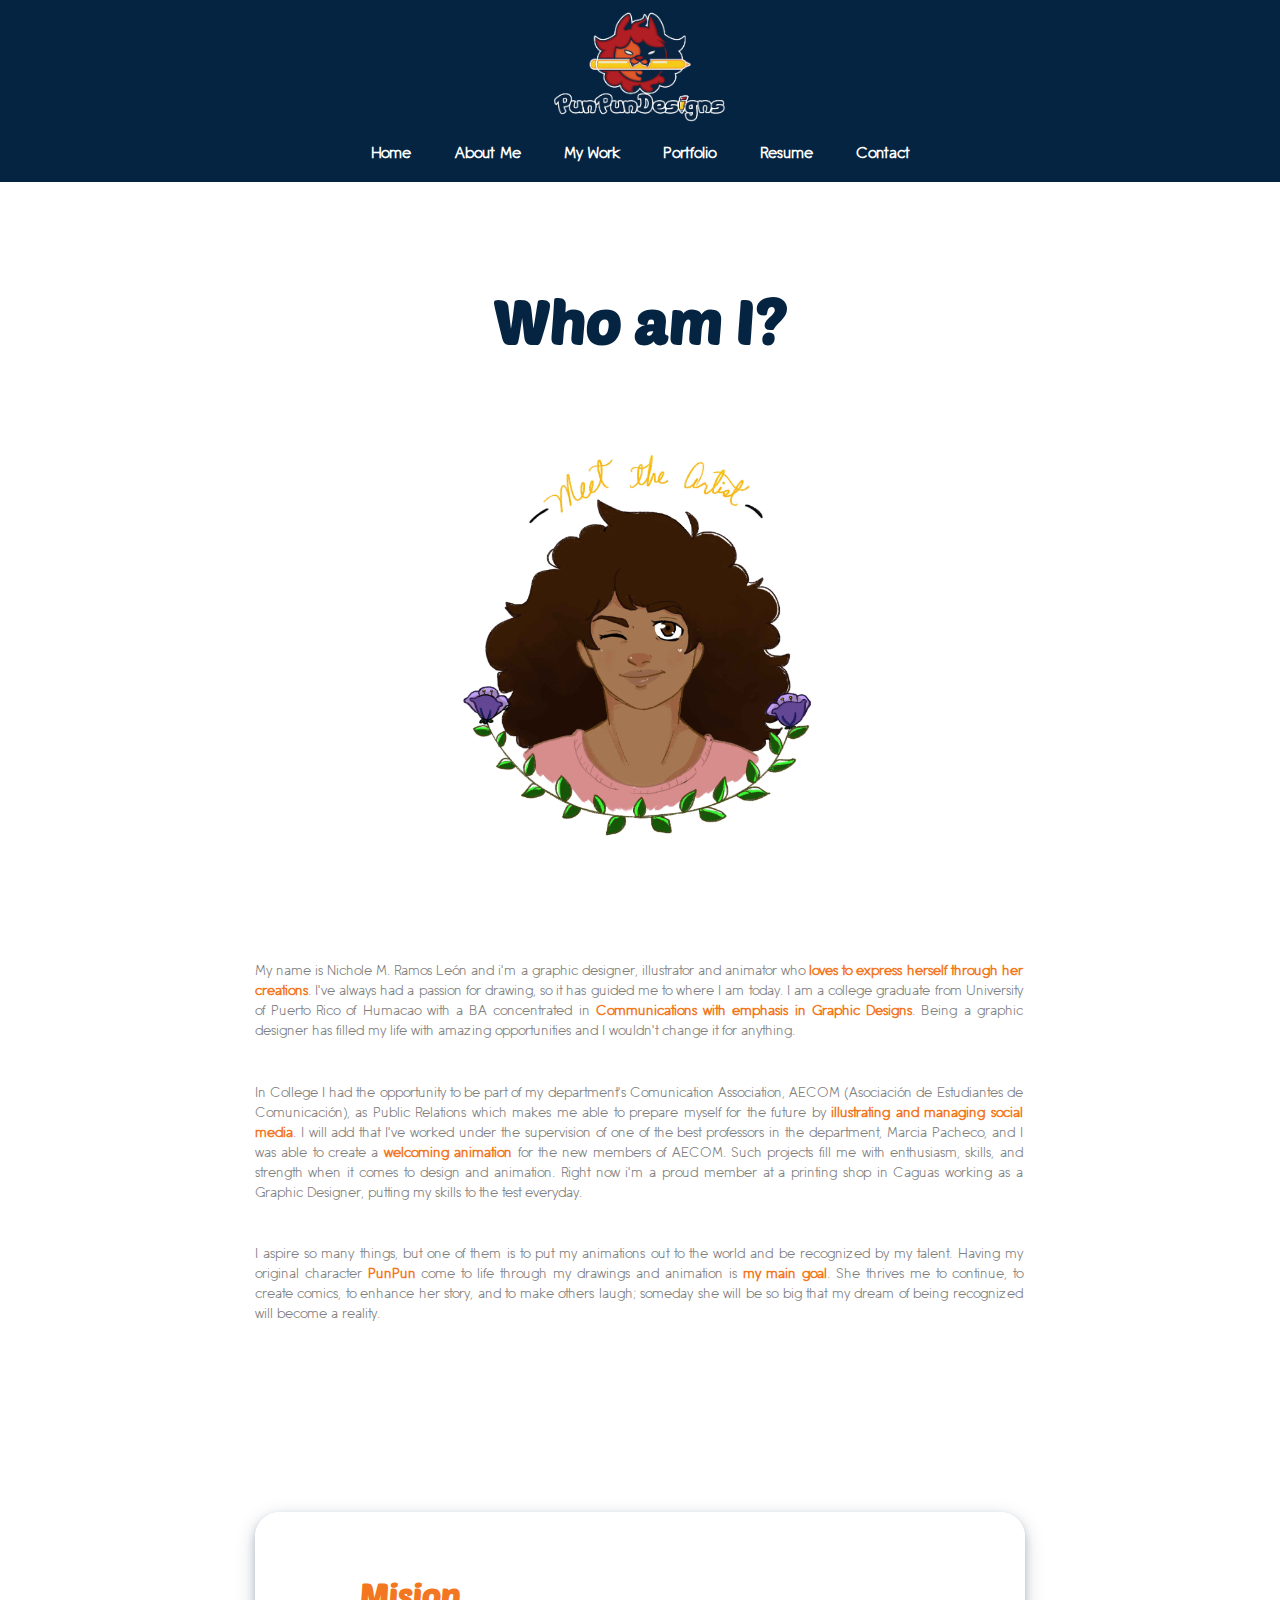
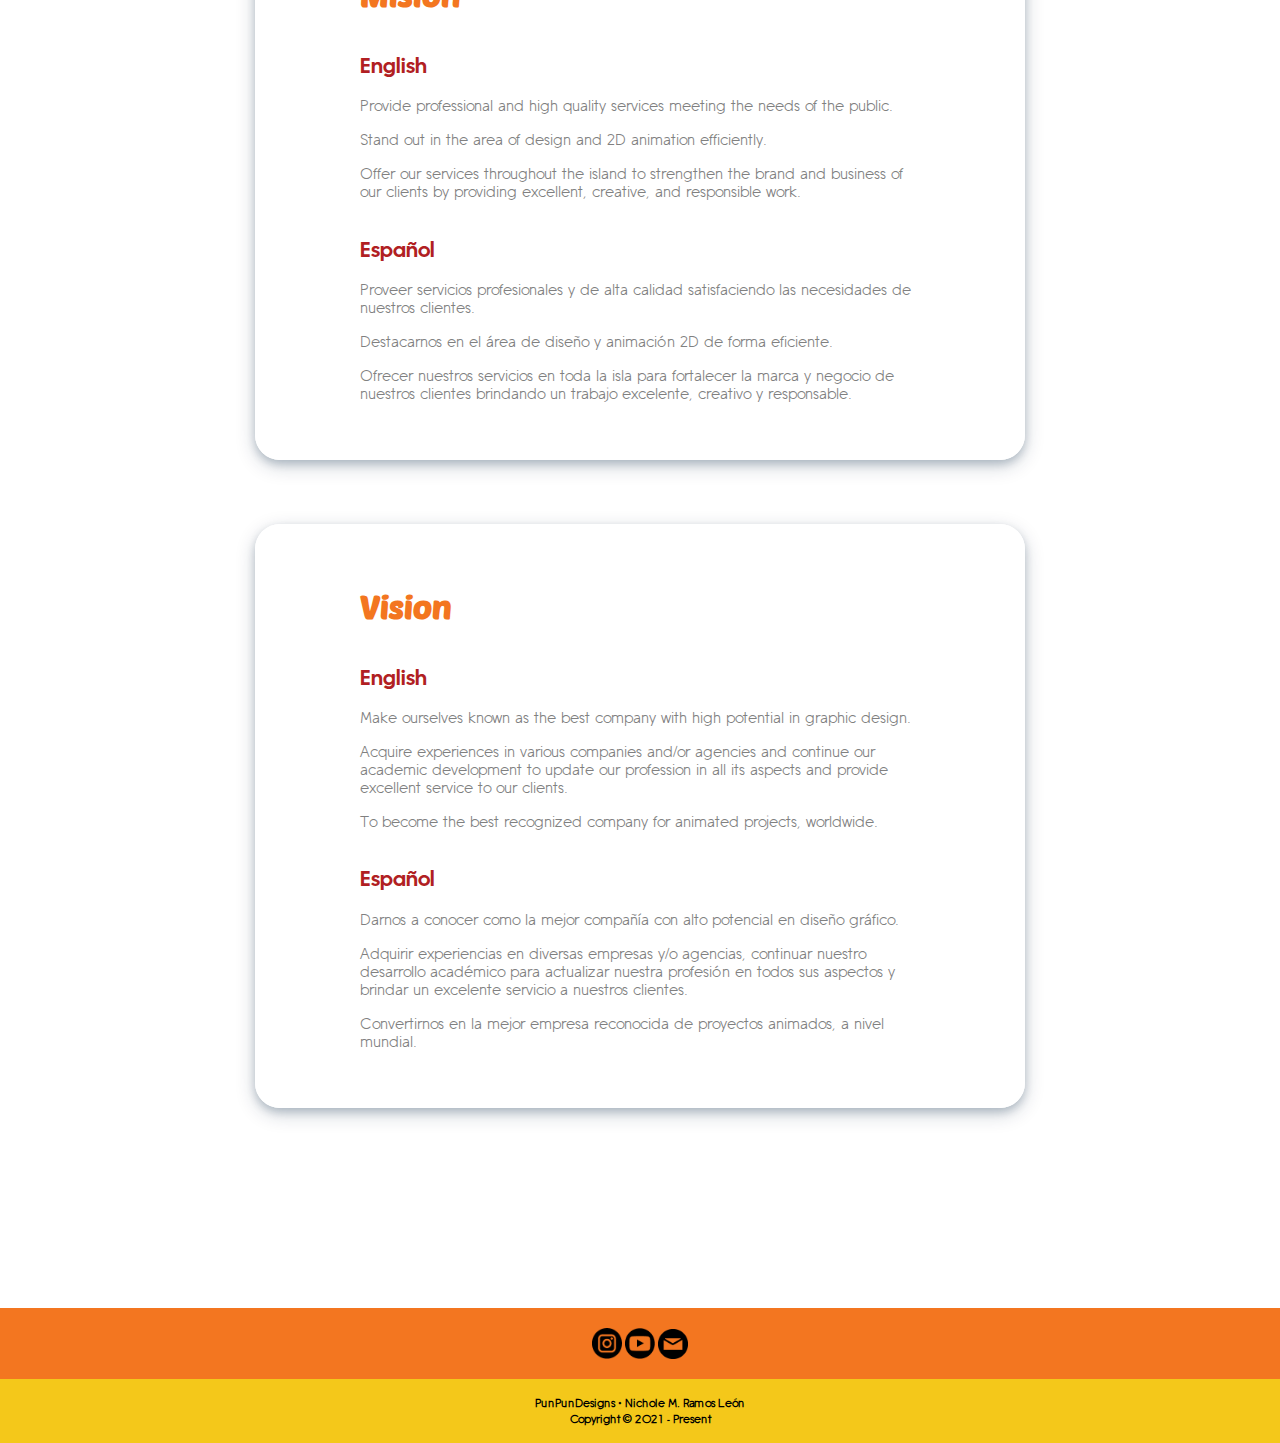
==== commit 2037384d: "Update about-me.html" ====
--- a/about-me.html
+++ b/about-me.html
@@ -1,13 +1,16 @@
 <!DOCTYPE html>
 <html>
-    
-    <head>
-         <meta charset="UTF-8">
-        <meta name="viewport" content="width=device-width, initial-scale=1">
-        <title>Home</title>
-        <script src="https://ajax.googleapis.com/ajax/libs/jquery/3.3.1/jquery.min.js"></script>
-        <style>
-             @font-face {
+<head>
+    <meta charset="UTF-8">
+    <meta name="viewport" content="width=device-width, initial-scale=1">
+    <title>About Me</title>
+    <script src="https://ajax.googleapis.com/ajax/libs/jquery/3.3.1/jquery.min.js"></script>
+    
+    <style>
+    @import url('https://fonts.googleapis.com/css2?family=Passion+One:wght@700&display=swap');
+@import url('https://fonts.googleapis.com/css2?family=Raleway&display=swap');
+
+        @font-face {
          src: url(fonts/Mobile-Sans.ttf);
          font-family: mobile-sans;
      }
@@ -20,9 +23,6 @@
          font-family: poetsenone;
      }
 
-        @import url('https://fonts.googleapis.com/css2?family=Passion+One:wght@700&display=swap');
-@import url('https://fonts.googleapis.com/css2?family=Raleway&display=swap');
-          
 /*red= #b11f23
 orange= #f37620
 yellow= #f4c81a
@@ -46,6 +46,9 @@
 
 /*PHONE MENU*/
 
+
+
+
 .container {
 	position: relative;
 	padding: 100px;
@@ -56,8 +59,8 @@
 	z-index: 10;
 	left: 0;
 	right: 0;
-	top: -128px;
-	font-family: calsans;
+	top: 0;
+	font-family: 'Montserrat', sans-serif;
 	padding: 0 10%;
     margin-top: 128px;
 	height: 54px;
@@ -68,7 +71,7 @@
 
 @media(min-width: 768px) {
     
-.headerlogo {background-color: black;}    
+.headerlogo {background-color: #052441;}    
     
     
 nav {
@@ -235,108 +238,33 @@
 
 
 
-
-
-
-
-           
- .header {background-image: url(imagenes/punpun-doodles.png );
-                background-position: top;
-                background-repeat: no-repeat;
-                background-size:cover;
-                height: -200%;
-                text-align: center;
-                padding-top: 10%;}
-
-            .logo2 {float: center;
-              padding-bottom: 5%;
-          }
-
-
-
-
-
-
-
-.home-h1 {
-    font-family: poetsenone;
-        text-align: center;
-        padding: 9%;
-        font-size: 140%;
-       margin: 3%;}
- 
-
-.home-info {background-color: #efebe1;
-padding:60px 6%;
-margin-bottom: 200px;}
-
-
-.home-info h2 {color: #052441;
-    font-family: calsans;
-    font-size: 30px;
-    text-align: center;
-    padding-top: 5px;
-    padding-bottom:5px;
-    margin: 0px;
-    letter-spacing: 1px}
-
-.home-info p {color: #052441;
+.mv {
+    border-style: solid;
+    border-color: white;
+    box-shadow: 0 4px 8px 0 rgba(5, 36, 65, 0.2), 0 6px 20px 0 rgba(5, 36, 65, 0.2);
+     border-radius: 25px;
+    padding: 3% 8%;
+    margin: 5% 19.9%;  
+        }
+
+.mv h1 {
+      font-family: poetsenone;
+    color: #f37620;
+        }
+        
+
+.mv h2 {
+      font-family: calsans;
+    color: #b11f23;
+    font-size: 21px;
+    padding-top: 20px;
+        }        
+
+.mv p {
     font-family: mobile-sans;
-    font-size: 100%;
-    text-align: center;
-    padding-bottom: ;
-    margin: 10px 3% 0px 3%;
-    line-height: px;}
-
-
-
-
-/* Create three equal columns that floats next to each other */
-.column {
-    text-align: center;
-    padding-bottom: 0px;
-    float: left;
-    width: 25%;
-   
-}
-
-
-        
-
-.column h2 {font-family: poetsenone;
-    color: #052441;
-}
-
-.column p {font-family: mobile-sans;
-color: gray;
-margin: 3%;}
-
-
-/* Clear floats after the columns */
-.row-home:after {
-  content: "";
-  display: table;
-  clear: both;
-     background-color: aqua;
-}
-
-
-
-.center {display: block;
-        margin-left: auto;
-        margin-right: auto;
-        margin-top: 50px;
-        width: 50%;}
-
-
-.disclaimer {font-family: mobile-sans;
-            color: lightgray;
-            margin-top: 15%;
-    margin-left: 10%;
-    margin-right: 10%;
-            padding: 0% 20%;
-            font-style: italic;
-            text-align: center;}
+    color:gray;
+        }
+
 
 
 
@@ -358,60 +286,93 @@
     .column {
     width: 100%;
   }
-    .column p {padding: 7%;}
+
     
     .home-h1 {font-size: 115%;
-    padding: 8% auto;}
-    
-    
-    .home-info p {margin-top: 20px;
-    padding-bottom: 3%;}
+    padding: 2% auto;}
+    
+    
+    .home-info p {margin-top: 20px;}
     
     .about-me p {width: 100%;
     font-size: 200%;
-    margin: 6% 19.9%;}
+        padding: 10%;
+    }
     
   
- .disclaimer {padding: 0% 15%;}
+ 
     
 }
 
 /**************************/
- 
+
+
+
+
+
+
+/*ABOUT ME*/
+
+
+.about-me {margin-bottom: 180px;}
+
+.about-me p {color: gray;
+font-family: mobile-sans;
+font-size: 90%;
+margin: 2% 19.9%;
+padding: 8px 0px;
+line-height: 20px;
+width: 60%;
+text-align: justify;}
+
+.about-me-picture {text-align: center;}
+
+.about-me-h1 {color: #052441;
+text-align: center;
+font-family: poetsenone;
+font-size: 30px;
+    margin: 150px auto 50px auto;}
+
+
             
 .footer0 {background-color: #f37620;
                     color: black;
                     text-align:center;
                     padding: 20px 0px;
-                    margin-top: 100px;
+                    margin-top: 200px;
                     background-image: none;
-                    font-family: poetsenone;
+                    font-family: 'Raleway', sans-serif;
                     font-weight: bold;
                     font-size: 12px;
                     line-height: 4px;
                     
                    }
 
-
  .footer {background-color: #f4c81a;
                     color: black;
                     text-align:center;
                     padding: 10px 0px;
-                    
+                  
                     background-image: none;
                     font-family: mobile-sans;
                     font-weight: bold;
                     font-size: 12px;
                     line-height: 4px;
                    }
-        
-        </style>
-        
+    </style>
+    
     </head>
     
     <body>
-
-        <nav>
+    
+        
+   <center><div class="headerlogo">
+    <img src="imagenes/PunPunDesigns%20Logo%20Oficial-white%20edge.png"  height="130"
+           onContextMenu="alert('This image is copyrighted&copy; by Nichole M. Ramos León\nDo not Download.');return false;">   
+       </div></center>
+       
+       
+      <nav>
 	<input id="nav-toggle" type="checkbox">
 
 	<ul class="links">
@@ -421,74 +382,67 @@
                 <li><a href="portfolio-graphic-designs.html">Portfolio</a></li>
                  <li><a href="resume.html">Resume</a></li>
                 <li><a href="https://punpunartz.wixsite.com/contact">Contact</a></li>
-	</ul>
+        </ul>
 	<label for="nav-toggle" class="icon-burger">
 		<div class="line"></div>
 		<div class="line"></div>
 		<div class="line"></div>
 	</label>
 </nav>
-
-        
-        
-        <div class="header">
-            <div class="logo2"> <img src="imagenes/PunPunDesigns%20Logo%20Oficial-01.png"  height="200"
-    onContextMenu="alert('This image is copyrighted&copy; by Nichole M. Ramos León\nDo not Download.');return false;"> </div>
-            </div>
-        
-        
-         
-    
-        <div class="home-h1">
-            <h1>Welcome to a place where the essence of a designer, illustrator and animator belongs to.</h1>
+        
+        <div class="about-me-h1"><h1>Who am I?</h1></div>
+        
+        <center><div class="about-me-picture"><img src="imagenes/about-me.jpg" width="400" alt="Meet the Artist"
+ onContextMenu="alert('This image is copyrighted&copy; by Nichole M. Ramos León\nDo not Download.');return false;"></div></center>
+
+        
+        <div class="about-me">
+            <p>My name is Nichole M. Ramos León and i'm a graphic designer, illustrator and animator who <span style="color: #f37620"><b>loves to express herself through her creations</b></span>. I've always had a passion for drawing, so it has guided me to where I am today. I am a college graduate from University of Puerto Rico of Humacao with a BA concentrated in <span style="color: #f37620"><b>Communications with emphasis in Graphic Designs</b></span>. Being a graphic designer has filled my life with amazing opportunities and I wouldn't change it for anything. </p>
+            
+            <p>In College I had the opportunity to be part of my department's Comunication Association, AECOM (Asociación de Estudiantes de Comunicación), as Public Relations which makes me able to prepare myself for the future by <span style="color: #f37620"><b>illustrating and managing social media</b></span>. I will add that I've worked under the supervision of one of the best professors in the department, Marcia Pacheco, and I was able to create a <span style="color: #f37620"><b>welcoming animation</b></span> for the new members of AECOM. Such projects fill me with enthusiasm, skills, and strength when it comes to design and animation. Right now i'm a proud member at a printing shop in Caguas working as a Graphic Designer, putting my skills to the test everyday.</p>
+            
+            <p>I aspire so many things, but one of them is to put my animations out to the world and be recognized by my talent. Having my original character <span style="color: #f37620"><b>PunPun</b></span> come to life through my drawings and animation is <span style="color: #f37620"><b>my main goal</b></span>. She thrives me to continue, to create comics, to enhance her story, and to make others laugh; someday she will be so big that my dream of being recognized will become a reality.</p>
         </div>
         
         
-        <div class="home-info">
-            <h2>What is PunPunDesigns?</h2>
-           
-            <p>—</p>
+        <div class="mv">
+        <h1>Mision</h1>
+        <h2>English</h2>    
+            <p>Provide professional and high quality services meeting the needs of the public.</p><p> Stand out in the area of design and 2D animation efficiently.</p><p> Offer our services throughout the island to strengthen the brand and business of our clients by providing excellent, creative, and responsible work.</p>    
+             <h2>Español</h2>
+            <p>Proveer servicios profesionales y de alta calidad satisfaciendo las necesidades de nuestros clientes.</p><p>Destacarnos en el área de diseño y animación 2D de forma eficiente.</p><p> Ofrecer nuestros servicios en toda la isla para fortalecer la marca y negocio de nuestros clientes brindando un trabajo excelente, creativo y responsable.</p>
+
+        </div>
+        
+         <div class="mv">
+        <h1>Vision</h1> 
+             <h2>English</h2>  
+             <p>Make ourselves known as the best company with high potential in graphic design.</p><p> Acquire experiences in various companies and/or agencies and continue our academic development to update our profession in all its aspects and provide excellent service to our clients. </p><p>To become the best recognized company for animated projects, worldwide.</p>    
+              <h2>Español</h2>  
+             <p>Darnos a conocer como la mejor compañía con alto potencial en diseño gráfico.</p><p> Adquirir experiencias en diversas empresas y/o agencias, continuar nuestro desarrollo académico para actualizar nuestra profesión en todos sus aspectos y brindar un excelente servicio a nuestros clientes.</p><p> Convertirnos en la mejor empresa reconocida de proyectos animados, a nivel mundial.
+</p>
+        </div>
+
+        
+        
+         <script type="text/javascript">
+	
+$(document).ready(function() {
+	$('body').bind('cut copy paste', function (e) {
+		e.preventDefault();
+	})
+    
+	$("body").on("contextmenu", function(e) {
+		return false;
+        
+        
+	})
+})
+
+</script>       
+ 
+        
             
-            <p>PunPunDesigns is the artistic business name of the freelancer graphic designer Nichole M. Ramos León, which is me!</p><p> I express myself along with my creations on my cartoonish logo, adding to it the essencial tool that creates the artist. </p><p>In this website you'll find interesting works in the arts of design, illustration and animation, all with the purpose of making connections and giving my services to you.</p>
-        </div>     
-        
-        
-        
-        
-        
-        <div class="row-home">
-  <div class="column" style="background-color:#fff;">
-      <a href="portfolio-graphic-designs.html"><img src="imagenes/Iconos4.jpg" class="center" style="width: 110px"
-    onContextMenu="alert('This image is copyrighted&copy; by Nichole M. Ramos León\nDo not Download.');return false;"></a>
-    <h2>Graphic Designs</h2>
-    <p>A display of professional works I've done.</p>
-  </div>
-  <div class="column" style="background-color:#fff;">
-      <a href="portfolio-illustrations.html"><img src="imagenes/Iconos3.jpg" class="center" style="width: 110px"
-  onContextMenu="alert('This image is copyrighted&copy; by Nichole M. Ramos León\nDo not Download.');return false;"></a>
-    <h2>Illustrations</h2>
-    <p>An array of digital work displayed in full color.</p>
-  </div>
-  <div class="column" style="background-color:#fff;">
-      <a href="portfolio-comics.html"><img src="imagenes/Iconos2.jpg" class="center" style="width: 110px"
-  onContextMenu="alert('This image is copyrighted&copy; by Nichole M. Ramos León\nDo not Download.');return false;"></a>
-    <h2>Comics</h2>
-    <p>Short comics prepared for personal purposes.</p>
-  </div>
-    <div class="column" style="background-color:#fff;">
-        <a href="portfolio-animations.html"><img src="imagenes/Iconos.jpg" class="center" style="width: 110px"
-  onContextMenu="alert('This image is copyrighted&copy; by Nichole M. Ramos León\nDo not Download.');return false;"></a>
-    <h2>Animations</h2>
-    <p>Motion graphics and frame by frame animations.</p>
-  </div>
-</div>
-        
-
-        
-    <p class="disclaimer">All Artistic Work by Nichole M. Ramos León shown and displayed in this website cannot and will not be downloaded by anyone unless authorized.</p>   
-        
-         
-     
          <div class="footer0">
              <div class="column0">
                  <a href="https://www.instagram.com/punpunartz/"><img src="imagenes/instagram-1.png" style="width: 30px"></a>
@@ -496,31 +450,10 @@
                   <a href="mailto:punpundesignspr@gmail.com"><img src="imagenes/email-symbol.png" style="width: 30px"></a>
              </div>
             </div>
-        
-         
+            
         <div class="footer"><p>PunPunDesigns • Nichole M. Ramos León</p>
-            <p>Copyright © 2021 - Present</p></div>
-        
-  <script type="text/javascript">
-	
-$(document).ready(function() {
-	$('body').bind('cut copy paste', function (e) {
-		e.preventDefault();
-	})
-    
-	$("body").on("contextmenu", function(e) {
-		return false;
-        
-        
-	})
-})
-
-</script>       
-        
- 
-        
-        
-        
+                <p>Copyright © 2021 - Present</p></div>
+        
+       
     </body>
-    
-</html>
+    </html>
